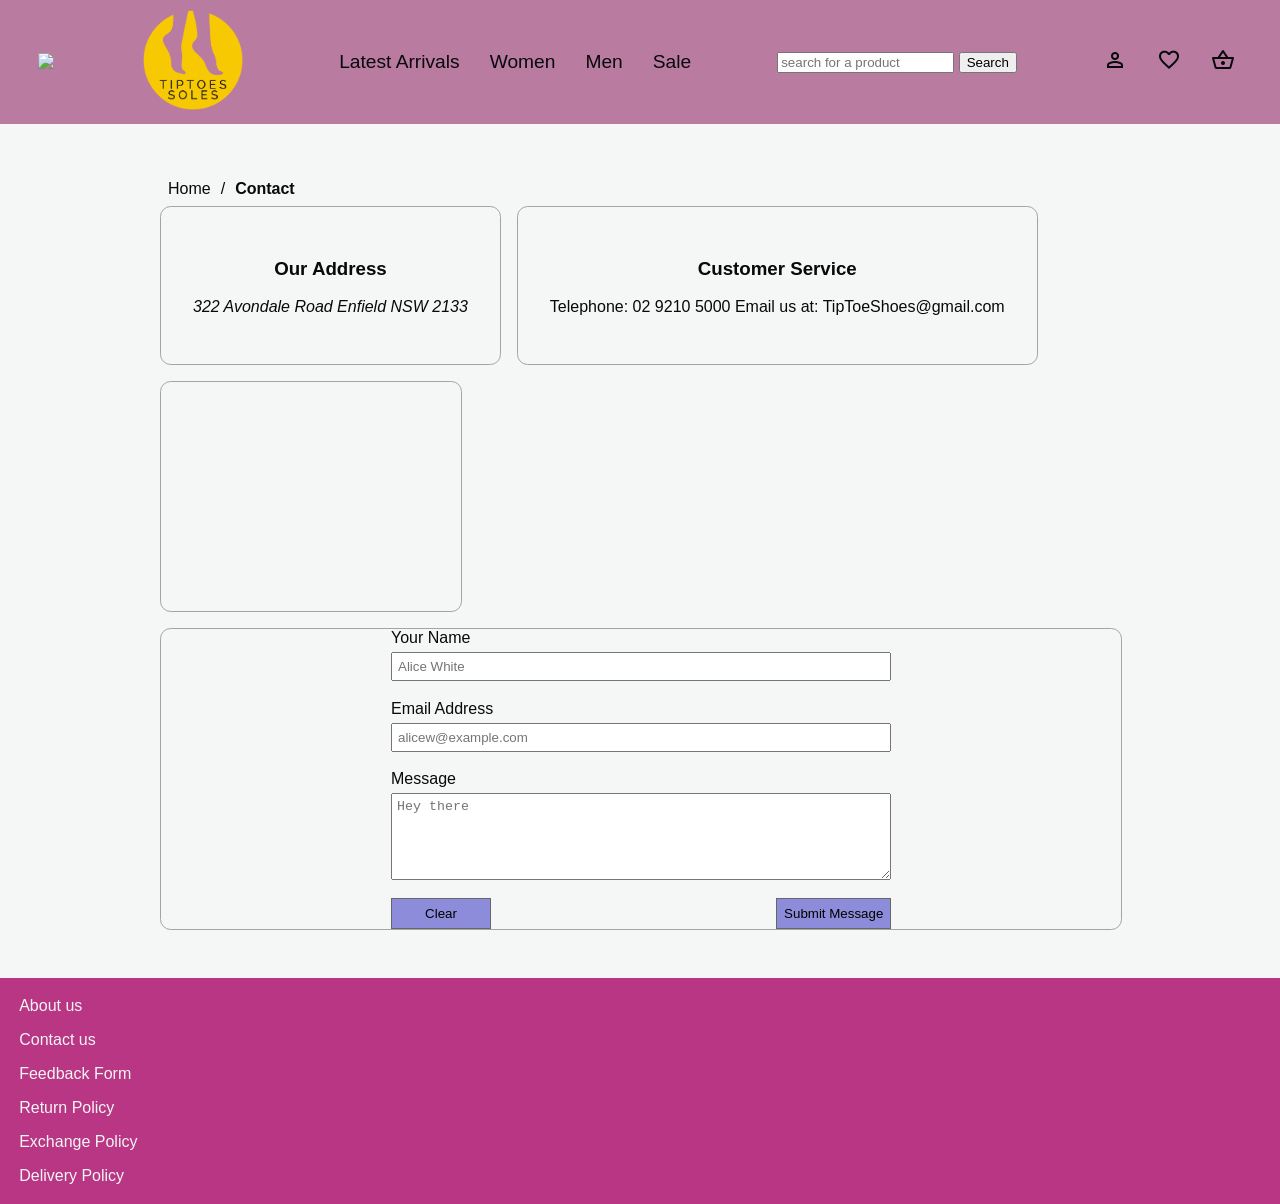
==== contact.html @ 6c5469e6 "updated on 1/12" ====
<!DOCTYPE html>
<html lang="en">
<!-- in the head is metadata used by the browser -->

<head>
    <title>Contact Page</title>
    <link rel="stylesheet" href="styles.css">
    <link rel="stylesheet" href="responsive.css">
    <link rel="icon" href="images/home-solid (2).png">
    <meta charset="UTF-8">
    <meta name="keywords" content="html,css">
    <meta name="viewport" content="width=device-width,initial-scale=1">
    <!-- icons -->
    <!-- <link rel="stylesheet"
        href="https://fonts.googleapis.com/css2?family=Material+Symbols+Outlined:opsz,wght,FILL,GRAD@48,400,0,0&icon_names=person" /> -->
    <link rel="stylesheet"
        href="https://fonts.googleapis.com/css2?family=Material+Symbols+Outlined:opsz,wght,FILL,GRAD@48,400,0,0&icon_names=favorite,person,shopping_basket" />
    <link rel="stylesheet" href="https://cdnjs.cloudflare.com/ajax/libs/font-awesome/7.0.1/css/all.min.css" integrity="sha512-2SwdPD6INVrV/lHTZbO2nodKhrnDdJK9/kg2XD1r9uGqPo1cUbujc+IYdlYdEErWNu69gVcYgdxlmVmzTWnetw==" crossorigin="anonymous" referrerpolicy="no-referrer" />
        <script src="script.js"></script>
</head>

<body>
    <header class="page-header">
        <button class="nav-button">
            <img src="images/menu_48dp_0000F5_FILL0_wght400_GRAD0_opsz48.svg">
        </button>
        <a href="index.html">
            <img class="logo" src="images/TipToe_Soles_Logo_colour.png">
        </a>
        <nav class="navigation" id="categories">
            <a href="lastestarrivals.html">Latest Arrivals</a>
            <a href="women.html">Women</a>
            <a href="men.html">Men</a>
            <a href="sale.html">Sale</a>
        </nav>
        <form id="search">
            <input type="search" placeholder="search for a product" id="keywords" name="keywords">
            <button type="submit">Search</button>
        </form>
        <nav class="navigation" id="user">
            <a href="account.html">
                <!-- Account -->
                <span class="material-symbols-outlined">
                    person
                </span>
            </a>
            <a href="wishlist.html">
                <!-- Wishlist -->
                <span class="material-symbols-outlined">
                    favorite
                </span>
            </a>
            <a href="cart.html">
                <!-- Car1   q```    t -->
                <span class="material-symbols-outlined">
                    shopping_basket
                </span>
            </a>
        </nav>
    </header>
    <div class="contact-banner"></div>
    <!-- content -->
    <main class="content">
        <nav class="breadcrumbs">
            <a href="/">Home</a>
            <span class="separator">/</span>
            <span class="active">Contact</span>
        </nav>
        <div class="card-container">
            <div class="card">
                <div class="card-content"> 
                    <h3>Our Address</h3>
                    <address>
                        322 Avondale Road
                        Enfield NSW 2133
                    </address>
                </div>
            </div>
            <div class="card">
                <div class="card-content">
                    <h3>Customer Service</h3>
                    <p>Telephone: 02 9210 5000
                    Email us at: TipToeShoes@gmail.com
                    </p>
                </div>
            </div>
            <div class="card">
                <iframe id="map" src="https://www.google.com/maps/embed?pb=!1m18!1m12!1m3!1d3311.9774879427882!2d151.08876987501617!3d-33.89023362016808!2m3!1f0!2f0!3f0!3m2!1i1024!2i768!4f13.1!3m3!1m2!1s0x6b12bb02d13b3615%3A0xd1dcf7ef2070a88b!2sEnfield%20Produce%3A%20Pet%20%26%20Garden%20Supplies!5e0!3m2!1sen!2sau!4v1764153376819!5m2!1sen!2sau" style="border:0;" allowfullscreen="" loading="lazy" referrerpolicy="no-referrer-when-downgrade"></iframe>
            </div>
            <div class="card form">
                <form id="contact" action="https://example.com/form" method="post">
                    <label for="sendername">Your Name</label>
                    <input id="sendername" name="sendername" type="text" placeholder="Alice White">
                    <label for="email">Email Address</label>
                    <input id="email" type="email" name="email"placeholder="alicew@example.com">
                    <label for="message">Message</label>
                    <textarea id="message" name="message" cols="30" rows="5" placeholder="Hey there"></textarea>
                    <div class="buttons">
                        <button type="reset">Clear</button>
                        <button type="submit">Submit Message</button>
                    </div>
                </form>
            </div>
        </div>
    </main>
    <footer class="footer">
        <nav class="footer-menu">
            <a href="about.html">About us</a>
            <a href="contact.html">Contact us</a>
            <a href="feedback.html">Feedback Form</a>
            <a href="return.html">Return Policy</a>
            <a href="exchange.html">Exchange Policy</a>
            <a href="delivery.html">Delivery Policy</a>
        </nav>
        <nav class="social">
            <a href="https://facebook.com"><i class="fa-brands fa-square-facebook"></i></a>
            <a href="https//instagram.com"><i class="fa-brands fa-square-instagram"></a>
            <a href="https//tiktok.com"><i class="fa-brands fa-tiktok"></i></a>
        </nav>
    </footer>
</body>

</html>
---- styles.css ----
body {
    background-color: #F4F7F5;
    color: #08090A;
    margin: 0px;
    font-family: Arial, Helvetica, sans-serif;
    min-height: 100vh;
    display: grid;
    grid-template-rows: auto auto 1fr auto;
}
.logo {
    max-width: 100px;
    min-width: 60px;
    padding: 10px;
}
.page-header {
    background-color:#BA7BA1;
    display: flex;
    flex-direction: row;
    justify-content: space-between;
    align-items: center;
    flex-wrap: wrap;
    padding-left: 30px;
    padding-right: 30px;
}
.navigation a {
    color: #08090A;
    text-decoration: none;
    padding: 15px;
    font-size: 120%;
}
.navigation {
    display: flex;
}
nav a:hover {
    font-weight: bold;
}
.nav-button {
    background-color: transparent;
    border-color: transparent;
}

.banner {
    background-color: #5b0881;
    color: #f5efef;
    display: flex;
    flex-direction: column;
    min-height: 50vh;
    justify-content: center;
    align-items: center;
    padding: 0.6em;
}
.banner h2 {
    font-size: 6em;
    text-align: center;
}
.banner button {
    background-color: yellow;
    padding: 0.8em;
    min-width: 12em;
    border:1px white solid;
    border-radius: 5pt;
    font-size: 1.5rem;
}
.card-container {
    display: flex;
    flex-wrap: wrap;
    flex-direction: row;
    gap: 1em;
}
.card img {
    max-width: 100%;
    aspect-ratio: 4/3;
    object-fit: cover;
    object-position: center;
}
.card-content {
    padding: 2em;
    text-align: center;
    box-sizing: border-box;
}
.card-content p {
    text-align: justify;
}
.card {
    border: 1px solid #a4a4a4;
    border-radius: 8pt;
    overflow: hidden;
    min-width: 300px;
}
.card button {
    min-width: 100%;
    background-color: rgb(140, 140, 218);
    padding: 0.5em;
    border: 1px solid #666666;
}
.content {
    margin-top: 3em;
    margin-left: 10em;
    margin-right: 10em;
    margin-bottom: 3em;
}
.banner2 {
    display: flex;
    flex-direction: column;
    justify-content: center;
    align-items: center;
    padding: 1em;
    margin-top: 1.5em;
    margin-bottom: 1.5em;
    background: linear-gradient( to bottom right, purple , yellow);
}
.banner2 h2 {
    font-size: 2.5em;
}
.banner2 h3 {
    font-size: 1.5em;
}
.banner2 button {
  font-size: 2rem;
  background-color: aqua;  
  border-radius: 5pt;
}
.footer {
    display: flex;
    flex-flow: row wrap;
    justify-content: space-between;
    background-color:#b83684;
    min-height: 20vh;
    padding: 1.2em;
}
.footer-menu {
    display:flex;
    flex-direction: column;
    gap: 1em;
}
.footer-menu a, .social a {
    color: whitesmoke;
    text-decoration: none;
}
.social {
    display: flex;
    flex-direction: row;
    gap: 1.5em;
}
.social a {
    font-size: 1.6em;
}
#contact{
    display: flex;
    flex-direction: column;
    max-width: 500px;
    margin-left: auto;
    margin-right: auto;
    gap: 5px;
}
#contact input, #contact textarea {
    margin-bottom: 1em;
    padding: 5px;
}
.buttons{
    display: flex;
    flex-direction: row;
    justify-content: space-between;
}
.buttons > button {
    min-width: 100px;
}
#map {
    width: 100%;
    aspect-ratio: 4/3;
}
.breadcrumbs {
    display: flex;
    flex-direction: row;
    padding: 0.5em;
    gap: 10px;
}
.breadcrumbs a {
     text-decoration: none;
     color:#08090A;
}
.breadcrumbs .active {
    font-weight: bold;
}
.form {
    min-width: 100%;
}
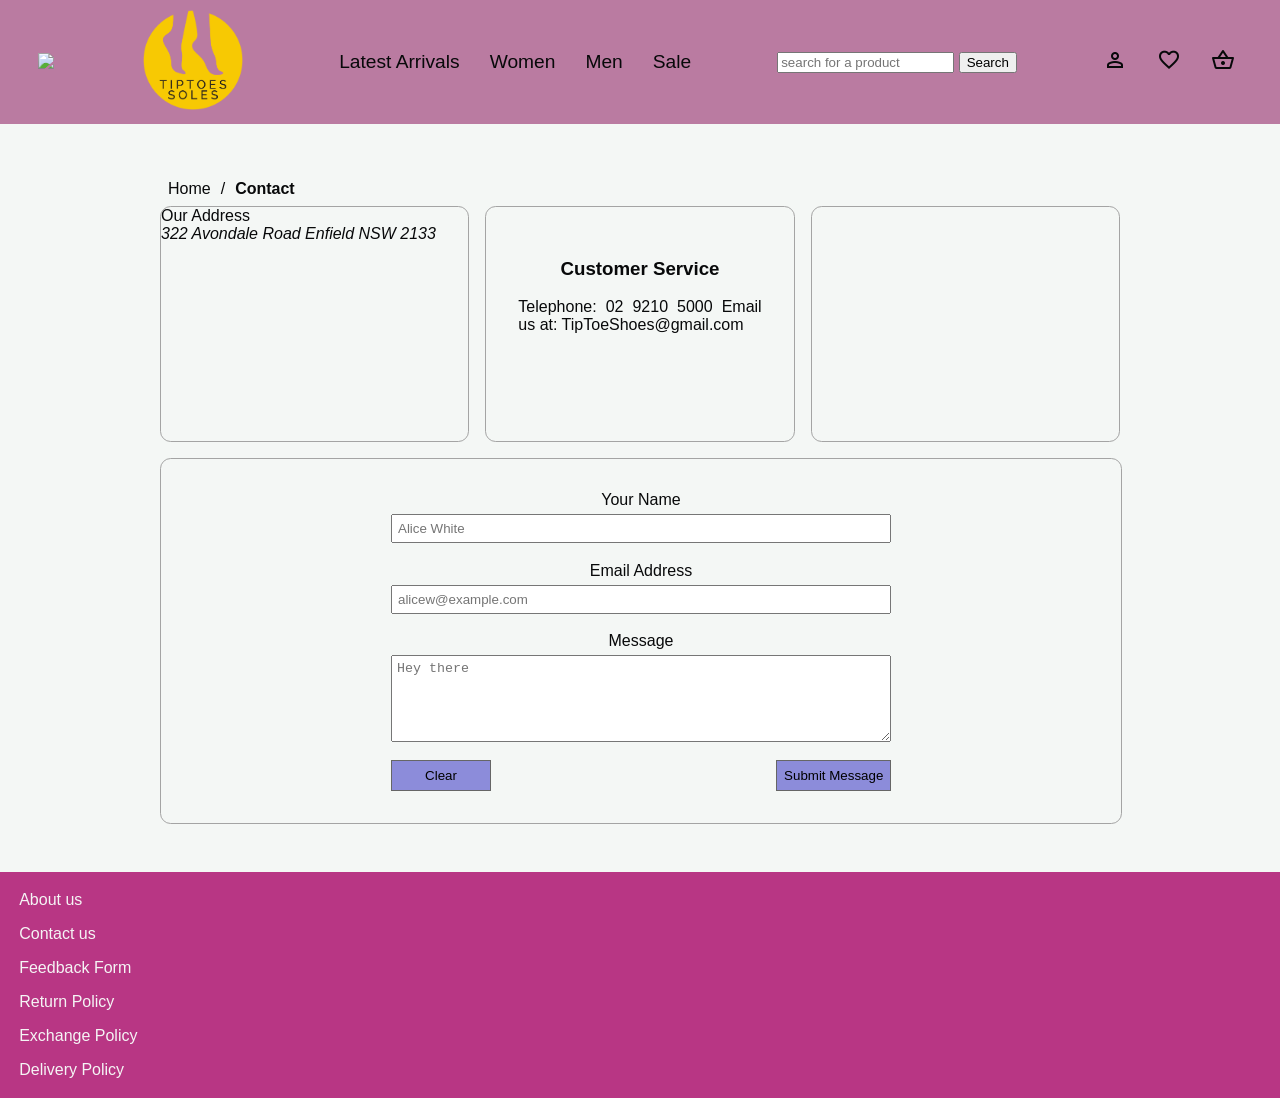
==== commit dbcc60f5: "updated on 2/12/25" ====
--- a/contact.html
+++ b/contact.html
@@ -15,8 +15,10 @@
         href="https://fonts.googleapis.com/css2?family=Material+Symbols+Outlined:opsz,wght,FILL,GRAD@48,400,0,0&icon_names=person" /> -->
     <link rel="stylesheet"
         href="https://fonts.googleapis.com/css2?family=Material+Symbols+Outlined:opsz,wght,FILL,GRAD@48,400,0,0&icon_names=favorite,person,shopping_basket" />
-    <link rel="stylesheet" href="https://cdnjs.cloudflare.com/ajax/libs/font-awesome/7.0.1/css/all.min.css" integrity="sha512-2SwdPD6INVrV/lHTZbO2nodKhrnDdJK9/kg2XD1r9uGqPo1cUbujc+IYdlYdEErWNu69gVcYgdxlmVmzTWnetw==" crossorigin="anonymous" referrerpolicy="no-referrer" />
-        <script src="script.js"></script>
+    <link rel="stylesheet" href="https://cdnjs.cloudflare.com/ajax/libs/font-awesome/7.0.1/css/all.min.css"
+        integrity="sha512-2SwdPD6INVrV/lHTZbO2nodKhrnDdJK9/kg2XD1r9uGqPo1cUbujc+IYdlYdEErWNu69gVcYgdxlmVmzTWnetw=="
+        crossorigin="anonymous" referrerpolicy="no-referrer" />
+    <script src="script.js"></script>
 </head>
 
 <body>
@@ -68,8 +70,7 @@
         </nav>
         <div class="card-container">
             <div class="card">
-                <div class="card-content"> 
-                    <h3>Our Address</h3>
+                <div class="card-content>"<h3>Our Address</h3>
                     <address>
                         322 Avondale Road
                         Enfield NSW 2133
@@ -80,26 +81,31 @@
                 <div class="card-content">
                     <h3>Customer Service</h3>
                     <p>Telephone: 02 9210 5000
-                    Email us at: TipToeShoes@gmail.com
+                        Email us at: TipToeShoes@gmail.com
                     </p>
                 </div>
             </div>
             <div class="card">
-                <iframe id="map" src="https://www.google.com/maps/embed?pb=!1m18!1m12!1m3!1d3311.9774879427882!2d151.08876987501617!3d-33.89023362016808!2m3!1f0!2f0!3f0!3m2!1i1024!2i768!4f13.1!3m3!1m2!1s0x6b12bb02d13b3615%3A0xd1dcf7ef2070a88b!2sEnfield%20Produce%3A%20Pet%20%26%20Garden%20Supplies!5e0!3m2!1sen!2sau!4v1764153376819!5m2!1sen!2sau" style="border:0;" allowfullscreen="" loading="lazy" referrerpolicy="no-referrer-when-downgrade"></iframe>
+                <iframe id="map"
+                    src="https://www.google.com/maps/embed?pb=!1m18!1m12!1m3!1d3311.9774879427882!2d151.08876987501617!3d-33.89023362016808!2m3!1f0!2f0!3f0!3m2!1i1024!2i768!4f13.1!3m3!1m2!1s0x6b12bb02d13b3615%3A0xd1dcf7ef2070a88b!2sEnfield%20Produce%3A%20Pet%20%26%20Garden%20Supplies!5e0!3m2!1sen!2sau!4v1764153376819!5m2!1sen!2sau"
+                    style="border:0;" allowfullscreen="" loading="lazy"
+                    referrerpolicy="no-referrer-when-downgrade"></iframe>
             </div>
             <div class="card form">
-                <form id="contact" action="https://example.com/form" method="post">
-                    <label for="sendername">Your Name</label>
-                    <input id="sendername" name="sendername" type="text" placeholder="Alice White">
-                    <label for="email">Email Address</label>
-                    <input id="email" type="email" name="email"placeholder="alicew@example.com">
-                    <label for="message">Message</label>
-                    <textarea id="message" name="message" cols="30" rows="5" placeholder="Hey there"></textarea>
-                    <div class="buttons">
-                        <button type="reset">Clear</button>
-                        <button type="submit">Submit Message</button>
-                    </div>
-                </form>
+                <div class="card-content">
+                    <form id="contact" action="https://example.com/form" method="post">
+                        <label for="sendername">Your Name</label>
+                        <input id="sendername" name="sendername" type="text" placeholder="Alice White">
+                        <label for="email">Email Address</label>
+                        <input id="email" type="email" name="email" placeholder="alicew@example.com">
+                        <label for="message">Message</label>
+                        <textarea id="message" name="message" cols="30" rows="5" placeholder="Hey there"></textarea>
+                        <div class="buttons">
+                            <button type="reset">Clear</button>
+                            <button type="submit">Submit Message</button>
+                        </div>
+                    </form>
+                </div>
             </div>
         </div>
     </main>
@@ -113,9 +119,15 @@
             <a href="delivery.html">Delivery Policy</a>
         </nav>
         <nav class="social">
-            <a href="https://facebook.com"><i class="fa-brands fa-square-facebook"></i></a>
-            <a href="https//instagram.com"><i class="fa-brands fa-square-instagram"></a>
-            <a href="https//tiktok.com"><i class="fa-brands fa-tiktok"></i></a>
+             <a href="https://facebook.com">
+                <i class="fa-brands fa-square-facebook"></i>
+            </a>
+            <a href="https//instagram.com">
+                <i class="fa-brands fa-square-instagram"></i>
+            </a>
+            <a href="https//tiktok.com">
+                <i class="fa-brands fa-tiktok"></i>
+            </a>
         </nav>
     </footer>
 </body>
--- a/styles.css
+++ b/styles.css
@@ -66,6 +66,8 @@
     flex-wrap: wrap;
     flex-direction: row;
     gap: 1em;
+    justify-content: space-between;
+    flex-wrap: wrap;
 }
 .card img {
     max-width: 100%;
@@ -85,13 +87,16 @@
     border: 1px solid #a4a4a4;
     border-radius: 8pt;
     overflow: hidden;
-    min-width: 300px;
+    flex: 1;
 }
 .card button {
     min-width: 100%;
     background-color: rgb(140, 140, 218);
     padding: 0.5em;
     border: 1px solid #666666;
+}
+.form {
+    min-width: 100%;
 }
 .content {
     margin-top: 3em;
